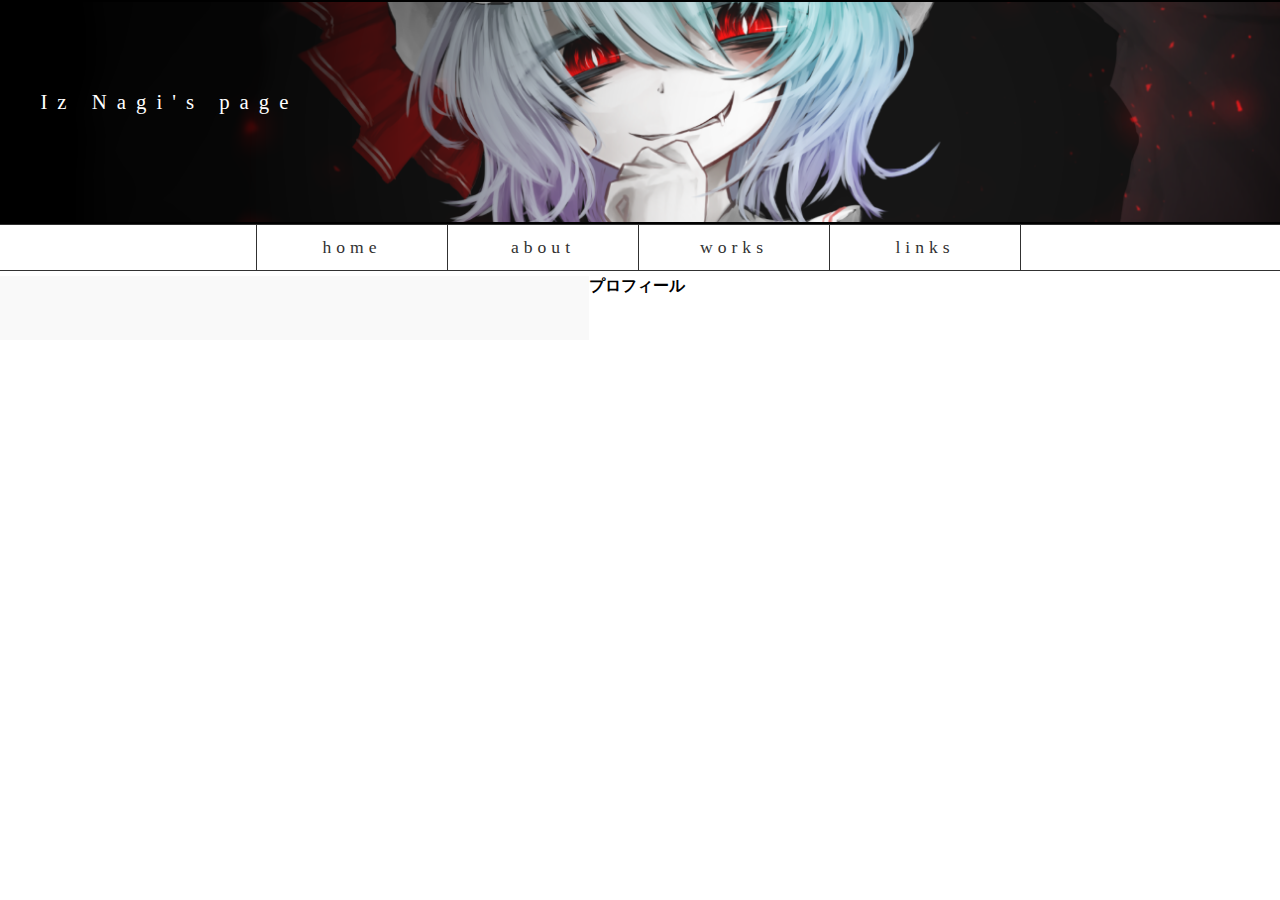
==== about.html @ 9981c50a "update" ====
<!DOCTYPE html>
<html>
<head>
	<link rel="stylesheet"href="index.css">
</head>

<body>


<div id="branding">
  <p>Iz Nagi's page</p>
</div>

<nav id="grobal-nav">
  <ul style="list-style-type:none">
    <li><a href="home.html">home</a></li>
    <li><a href="about.html">about</a></li>
    <li><a href="works.html">works</a></li>
    <li><a href="links.html">links</a></li>
  </ul>
</nav>

<div id = "contents">
<section>
	
</section>
	<h2>プロフィール</h2>
</div>

</body>
</html>
---- index.css ----
html, body, h1, h2, h3, h4, ul, ol, dl, li, dt, dd, p, div, span, img, a, table, tr, th, td {
    margin: 0;
    padding: 0;
    border: 0;
    outline: 0;
    font-size: 100%;
    vertical-align: baseline;
    background: transparent;
}

article, header, footer, aside, figure, figcaption, nav, section { 
  display:block;
}

#branding{
    width: 100%; /*横幅指定*/
    height: 220px;
    background:#ddd url(img/remiheader.png) no-repeat center 20%;
    background-size:cover;
    border: solid 2px;

    overflow: hidden; /*おまじない*/
}
#branding p{
    color: #fff; /*文字色の変更*/
    font-size: 130%; /*フォントサイズの調整*/
    letter-spacing: 10px; /*文字と文字の間隔をあける*/
    line-height: 200px; /*行間の指定（ブランディングの高さを決める）*/
    padding-left: 3%; /*文字の左側に余白をあける*/
}

nav{
    width: 100%;    /*横幅の指定*/
    border-top: 1px solid #313131;   /*上部の線の色を指定*/
    border-bottom: 1px solid #313131;    /*下部の線の色を指定*/
    margin-bottom: 5px; /**/
    overflow: hidden;   /*おまじない*/
}
nav ul{
    width: 60%; /*横幅の指定*/
    margin-left: 20%;   /*左端から20%右側に動かす*/
}
nav li{
    width: calc(25% - 2px); /*横幅の指定（線の分をマイナスする）*/
    border-left: 1px solid #313131;  /*線を描く*/
    text-align: center; /*文字を中央に*/
    float: left;    /*左から並べる*/
}
nav li:last-child{
    border-right: 1px solid #313131; /*li要素の最後の物は右側に線を描く*/
}
nav a{
    display: block; /*1つのli全体にリンクを有効にする*/
    text-decoration: none;  /*ブラウザ標準のリンク装飾をオフに*/
    color:#313131;  /*文字色の変更*/
    font-size: 110%;    /*フォントサイズの指定*/
    letter-spacing: 5px;    /*文字と文字の間隔をあける*/
    font-weight: 400;   /*文字の太さを調整*/
    line-height: 45px;  /*行間の指定（ナビボタンの高さ指定）*/
}
nav a:hover{
    background-color: gray;   /*背景色の指定*/
    color: #fff;    /*文字色の変更*/
    transition: 0.5s;   /*ホバー時の動きをなめらかにする*/
}

section{
    width: 41%; /*横幅の指定*/
    padding: 2.5%;  /*余白の指定*/
    background-color: #f9f9f9;  /*背景色の指定*/
    overflow: hidden;   /*おまじない*/
    float: left;    /*フロートする*/
}
section .date{
    font-size: 60%; /*文字サイズの指定*/
    color: orange;  /*文字色の指定*/
    border: 1px solid orange;   /*線を描く*/
    padding-top:3px;    /*文字上部の余白指定*/
    padding-bottom: 3px;    /*文字下部の余白指定*/
    padding-right: 6px; /*文字右側の余白指定*/
    padding-left: 6px;  /*文字左側の余白指定*/
    letter-spacing: 5px;    /*文字と文字の間隔をあける*/
    float: left;    /*フロートする*/
}
section h1{
    width: 100%;    /*横幅の指定*/
    font-size: 150%;    /*フォントサイズの指定*/
    color: #313131; /*文字色の変更*/
    letter-spacing: 3px;    /*文字と文字の間隔をあける*/
    padding-bottom:2px; /*文字下部の余白指定*/
    padding-top: 10px; /*文字上部の余白指定*/
    border-bottom: 1px solid #bababa;   /*文字の下部に線を描く*/
    margin-bottom: 15px;    /*セクションタイトルの下に余白をつくる*/
    float: left;    /*フロートする*/
}
section p{
    font-size: 100%;    /*フォントサイズの指定*/
    color: #313131; /*文字色の変更*/
    letter-spacing: 3px;    /*文字と文字の間隔をあける*/
    line-height: 200%;  /*行間をあける*/
    margin-bottom: 10px;    /*文字とボタンの間をあける*/
    float: left;    /*フロートする*/
}
section .btn{
    color: #fff;    /*文字色の変更*/
    border: 1px solid orange;   /*線を描く（ホバー時のずれを防ぐため）*/
    background-color: orange;   /*背景色の指定*/
    padding-top: 10px;  /*文字上部の余白を指定*/
    padding-bottom: 10px;   /*文字下部の余白を指定*/
    padding-right: 30px;    /*文字右側の余白を指定*/
    padding-left: 30px; /*文字左側の余白を指定*/
    border-radius: 5px; /*線の角を丸くする*/
    letter-spacing: 5px;    /*文字と文字の間隔をあける*/
    text-decoration: none;  /*ブラウザ標準のリンク装飾をオフに*/
    overflow: hidden;   /*おまじない*/
    float: right;   /*フロートする*/
}
section .btn:hover{
    background-color: #fff; /*背景色の指定*/
    border: 1px solid orange;   /*線を描く*/
    transition: 0.5s;   /*ホバー時の変化をなめらかに*/
    color: orange;  /*文字色の指定*/
    overflow: hidden;   /*おまじない*/
}
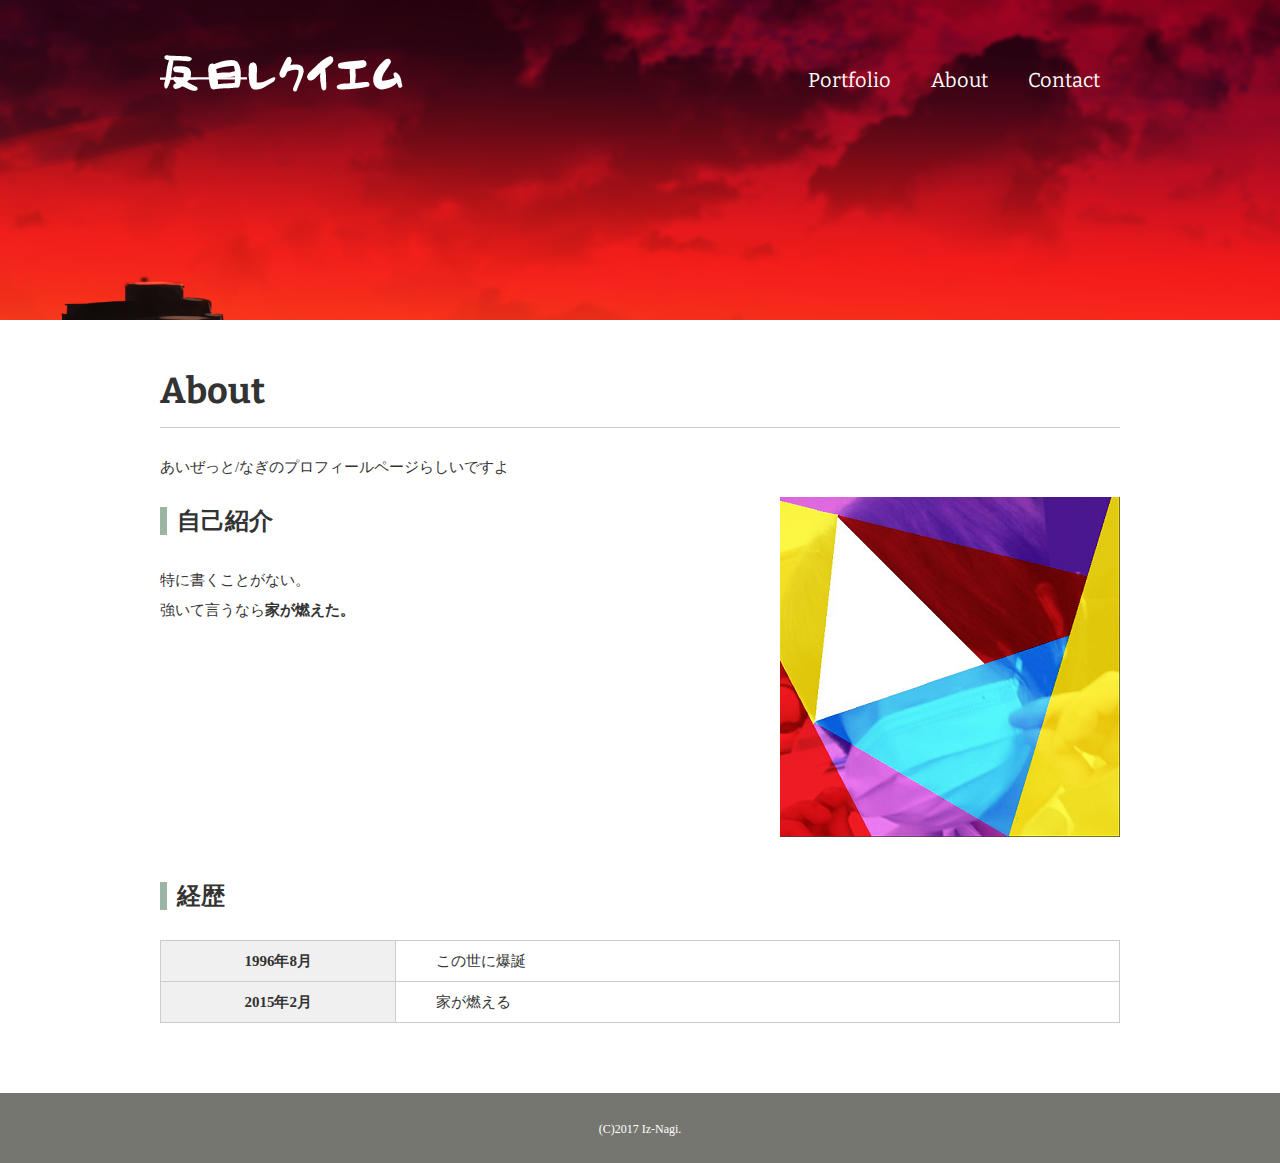
==== commit e555a66e: "create About page" ====
--- a/about.html
+++ b/about.html
@@ -1,31 +1,67 @@
 <!DOCTYPE html>
 <html>
-<head>
-	<link rel="stylesheet"href="index.css">
-</head>
+    <head>
+        <meta charset="UTF-8">
+        <title>Portfolio | Iz official</title>
+        <link href="css/style.css" rel="stylesheet">
+        <link href="https://fonts.googleapis.com/css?family=Bitter:400,700" rel="stylesheet">
+    </head>
 
-<body>
+    <body id="about">
 
+        <!-- header start-->
+        <header>
+            <div class="logo">
+            <a href="index.html"><img src="images/logo.png" alt="SNAPPERS"></a>
+            </div>
 
-<div id="branding">
-  <p>Iz Nagi's page</p>
-</div>
+            <nav>
+                <ul class="global-nav">
+                    <li><a href="portforio.html">Portfolio</a></li>
+                    <li><a href="about.html">About</a></li>
+                    <li><a href="contact.html">Contact</a></li>
+                </ul>
+            </nav>
+        </header>
+        <!-- header end-->
 
-<nav id="grobal-nav">
-  <ul style="list-style-type:none">
-    <li><a href="home.html">home</a></li>
-    <li><a href="about.html">about</a></li>
-    <li><a href="works.html">works</a></li>
-    <li><a href="links.html">links</a></li>
-  </ul>
-</nav>
+        <!-- wrap start-->
+        <div id="wrap">
+            <div class="content">
+                <div class="main-center">
+                    <h1>About</h1>
+                    <p>あいぜっと/なぎのプロフィールページらしいですよ</p>
+                    <section class="profile clearfix">
+                        <div class="profile-txt">
+                            <h2 class="icon">自己紹介</h2>
+                            <p>
+                                特に書くことがない。<br>強いて言うなら<span>家が燃えた。</span>
+                            </p>
+                        </div>
+                        <img src="images/icon.png" alt="プロフィール画像" class="profile-image">
+                    </section>
+                    <section class="career">
+                        <h2 class="icon">経歴</h2>
+                        <table>
+                            <tr>
+                                <th>1996年8月</th>
+                                <td>この世に爆誕</td>
+                            </tr>
+                            <tr>
+                                <th>2015年2月</th>
+                                <td>家が燃える</td>
+                            </tr>
+                        </table>
+                    </section>
+                </div>
+            </div>
+        </div>
+        <!-- wrap end-->
 
-<div id = "contents">
-<section>
-	
-</section>
-	<h2>プロフィール</h2>
-</div>
-
-</body>
+        <!-- footer start-->
+        <footer>
+            <small>(C)2017 Iz-Nagi.</small>
+        </footer>
+        <!-- footer end-->
+    </body>
 </html>--- a/css/style.css
+++ b/css/style.css
@@ -0,0 +1,229 @@
+@charset "utf-8";
+
+p,h1,h2,h3,h4,h5,h6 {
+    margin-top: 0;
+}
+
+img {
+    vertical-align: bottom;
+}
+
+ul {
+    margin: 0;
+    padding: 0;
+}
+
+body {
+    margin: 0;
+    padding: 0;
+    background-color: #cccccc; 
+    color: #333333;
+    font-size: 15px;
+    line-height: 2;
+}
+
+a {
+    color: #3583aa;
+    text-decoration: none;
+}
+
+a:visited {
+    color: #788d98;
+}
+
+a:hover {
+    text-decoration: underline;
+}
+
+header {
+    width: 960px;
+    height: 100px;
+    margin: 0 auto;
+}
+
+.logo {
+    float: left;
+    margin-top: 50px;
+}
+
+.global-nav {
+    float: right;
+    margin-top: 60px;
+}
+
+.global-nav li {
+    float: left;
+    margin: 0 20px;
+    font-size: 20px;
+    list-style: none;
+    font-family: 'Bitter', serif;
+}
+
+.global-nav li a {
+    color: #ffffff;
+}
+
+.global-nav li a:hover{
+    border-bottom: 2px solid #ffffff;
+    padding-bottom: 3px;
+    text-decoration: none;
+}
+
+#wrap {
+    clear: both;
+}
+
+.content {
+    width: 960px;
+    margin: 0 auto;
+}
+
+footer {
+    text-align: center;
+    color: #ffffff;
+    padding: 20px 0;
+    background-color: #767671;
+}
+
+footer small{
+    font-size: 12px;
+}
+
+#index {
+    background-image: url(../images/index.png);
+    background-repeat: no-repeat;
+    background-position: center center;
+    background-attachment: fixed;
+    background-size: cover;
+}
+
+#index .content {
+    margin-top: 150px;
+}
+
+#index #wrap {
+    background-color: transparent;
+    margin-top: 0;
+    padding: 0;
+}
+
+#index h1 {
+    font-size: 75px;
+    text-align: right;
+    font-weight: 100;
+    line-height: 1.5;
+    color: #ffffff;
+    margin-bottom: 150px;
+    font-family: "Sawarabi Mincho"; 
+    border: none;
+}
+
+#index p {
+    font-size: 16px;
+    color: #ffffff;
+}
+
+.btn a {
+    background-color: #ce3000;
+    color: #ffffff;
+    font-size: 20px;
+    font-family: 'Bitter',serif;
+    width: 185px;
+    display: block;
+    text-align: center;
+    line-height: 50px;
+    margin-top: 20px;
+    border-radius: 5px;
+    border: 3px solid #ce3000;
+}
+
+.btn a:hover {
+    text-decoration: none;
+    background-color: #ffffff;
+    color: #ce3000;
+}
+
+#index footer {
+    width: 960px;
+    margin: 150px auto 0 auto;
+    text-align: left;
+    background-color: transparent;
+}
+
+#about {
+    background-image: url(../images/yuu.png);
+    background-repeat: no-repeat;
+    background-position: center top;
+    background-attachment: fixed;
+    background-size: 100% auto;
+}
+
+#wrap {
+    clear: both;
+    background-color: #ffffff;
+    margin-top: 220px;
+    padding: 35px 0;
+}
+
+.main-cener {
+    width: 940px;
+    margin: 0 auto;
+}
+
+h1 {
+    font-family: 'Bitter',serif;
+    font-size: 36px;
+    border-bottom: 1px solid #cccccc;
+}
+
+h2 {
+    font-family: 'Bitter',serif;
+    font-size: 24px;
+}
+
+.icon:before {
+    content: "";
+    padding-right: 10px;
+    border-left: 7px solid #9cb4a4;
+}
+
+#about .profile-txt {
+    width: 540px;
+    float: left;
+}
+
+#about .profile-txt span {
+    font-weight: bold;
+}
+
+#about .profile-image {
+    float: right;
+}
+
+.clearfix:after {
+    content: "";
+    display: block;
+    clear: both;
+}
+
+section {
+    margin-bottom: 35px;
+}
+
+#about .career th {
+    width: 240px;
+    background-color: #f0f0f0;
+    padding: 5px 0;
+    border: 1px solid #cccccc;
+}
+
+#about .career td {
+    width: 660px;
+    padding: 5px 40px;
+    border: 1px solid #cccccc;
+}
+
+table {
+    border-spacing: 0;
+    border-collapse: collapse;
+}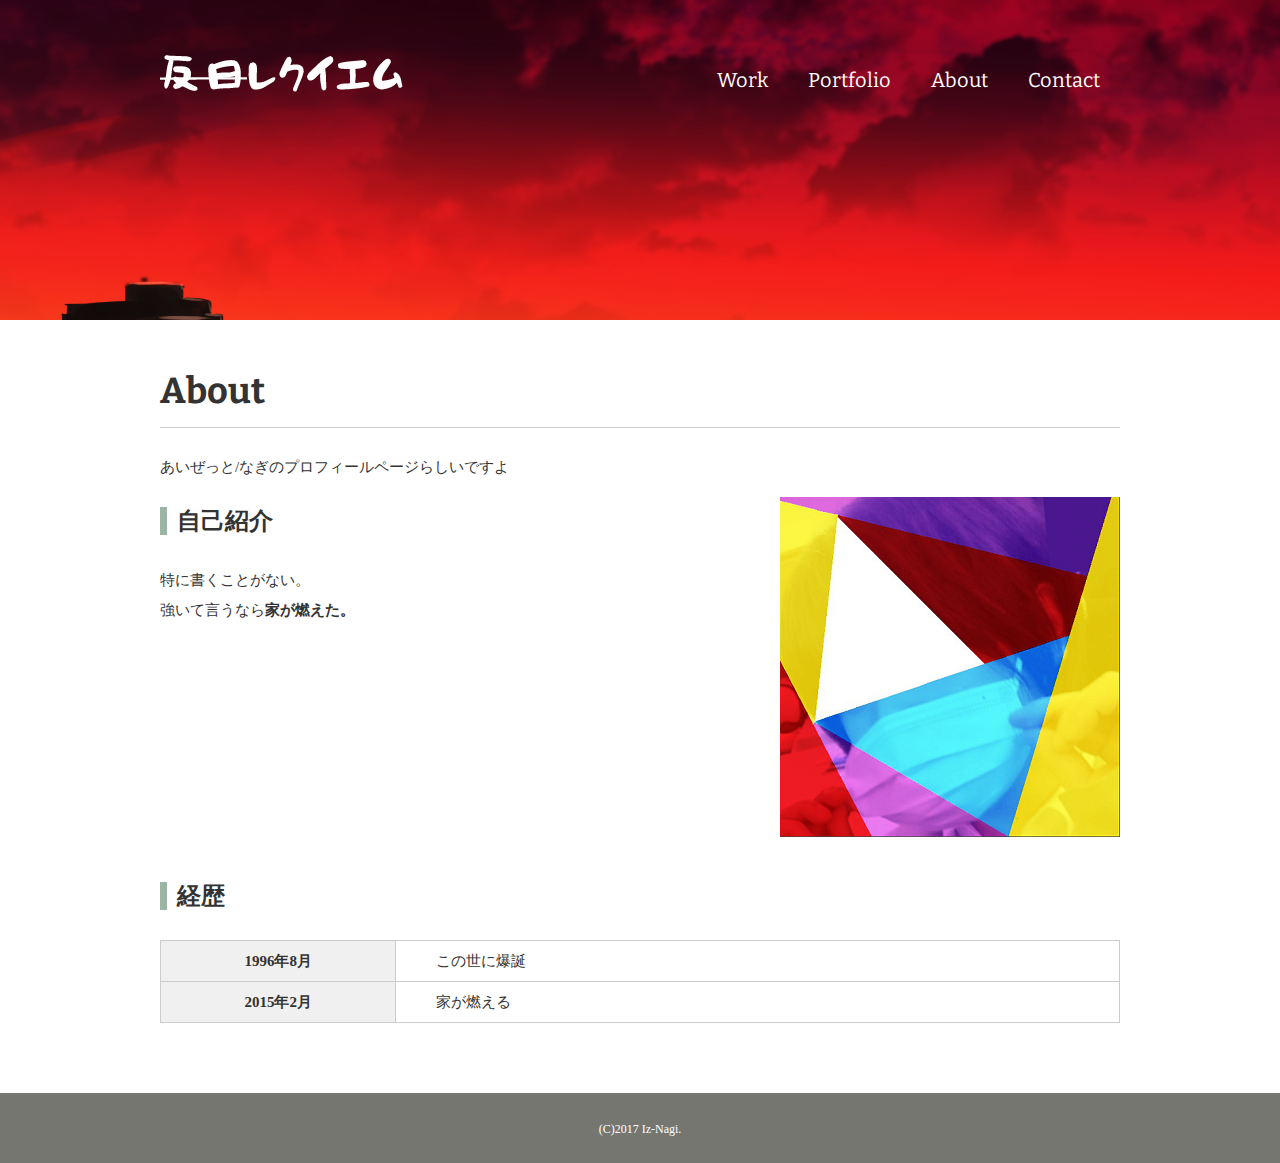
==== commit a1e0d306: "iroiro" ====
--- a/about.html
+++ b/about.html
@@ -2,9 +2,12 @@
 <html>
     <head>
         <meta charset="UTF-8">
-        <title>Portfolio | Iz official</title>
+        <meta name="viewport" content="width=device-width,initial-scale=1">
+        <title>About | Iz official</title>
         <link href="css/style.css" rel="stylesheet">
         <link href="https://fonts.googleapis.com/css?family=Bitter:400,700" rel="stylesheet">
+        <link href="https://fonts.googleapis.com/css?family=Josefin+Slab|Raleway:200" rel="stylesheet">
+        
     </head>
 
     <body id="about">
@@ -17,7 +20,8 @@
 
             <nav>
                 <ul class="global-nav">
-                    <li><a href="portforio.html">Portfolio</a></li>
+                    <li><a href="work.html">Work</a></li>
+                    <li><a href="portfolio.html">Portfolio</a></li>
                     <li><a href="about.html">About</a></li>
                     <li><a href="contact.html">Contact</a></li>
                 </ul>
--- a/css/style.css
+++ b/css/style.css
@@ -71,6 +71,9 @@
 
 #wrap {
     clear: both;
+    background-color: #ffffff;
+    margin-top: 220px;
+    padding: 35px 0;
 }
 
 .content {
@@ -111,7 +114,7 @@
     font-size: 75px;
     text-align: right;
     font-weight: 100;
-    line-height: 1.5;
+    line-height: 2;
     color: #ffffff;
     margin-bottom: 150px;
     font-family: "Sawarabi Mincho"; 
@@ -158,13 +161,6 @@
     background-size: 100% auto;
 }
 
-#wrap {
-    clear: both;
-    background-color: #ffffff;
-    margin-top: 220px;
-    padding: 35px 0;
-}
-
 .main-cener {
     width: 940px;
     margin: 0 auto;
@@ -226,4 +222,166 @@
 table {
     border-spacing: 0;
     border-collapse: collapse;
-}+}
+
+#portfolio {
+    background-image: url(../images/yuu.png);
+    background-repeat: no-repeat;
+    background-position: center top;
+    background-attachment: fixed;
+    background-size: 100% auto;
+}
+
+.main {
+    width: 700px;
+    margin: 0 10px;
+    float: left;
+}
+
+.sidebar {
+    width: 200px;
+    margin: 0 10px 0 30px;
+    float: right;
+    font-family: 'Bitter',serif;
+}
+
+.sidebar h2 {
+    margin-bottom: 10px;
+}
+
+.sidebar ul {
+    font-size: 16px;
+    margin-left: 20px;
+}
+
+.sidebar li a {
+    color: #333333;
+}
+
+a img:hover {
+    opacity: 0.8;
+}
+
+#original-illust {
+    background-image: url(../images/yuu.png);
+    background-repeat: no-repeat;
+    background-position: center top;
+    background-attachment: fixed;
+    background-size: 100% auto;
+}
+
+#original-illust .original-list li {
+    float: left;
+    list-style: none;
+    margin: 0 20px 15px 0;
+}
+
+#original-illust .original-list li:nth-child(3n) {
+    margin-right: 0;
+}
+
+#toho-illust {
+    background-image: url(../images/yuu.png);
+    background-repeat: no-repeat;
+    background-position: center top;
+    background-attachment: fixed;
+    background-size: 100% auto;
+}
+
+#toho-illust .toho-list li {
+    float: left;
+    list-style: none;
+    margin: 0 20px 15px 0;
+}
+
+#toho-illust .toho-list li:nth-child(3n) {
+    margin-right: 0;
+}
+
+#contact {
+    background-image: url(../images/yuu.png);
+    background-repeat: no-repeat;
+    background-position: center top;
+    background-attachment: fixed;
+    background-size: 100% auto;
+}
+
+@media screen and (max-width:600px) {
+    /* 画面サイズが600px以下☆DE☆適用 */
+    
+    body {
+     font-size: 3.5vw;
+    }
+
+    #index h1 {
+        font-size: 30px;
+    }
+    
+    h1 {
+      font-size: 7.2vw;
+    }
+  
+    h2 {
+      font-size: 6vw;
+    }
+    
+    header {
+      width: auto;
+      margin: 0 5%;
+    }
+    
+    .logo {
+      float: none;
+      margin-top: 60px;
+      text-align: center;
+    }
+    
+    .global-nav {
+      float: none;
+      margin-top: 40px;
+      text-align: center;
+    }
+    
+    .global-nav li {
+      display: inline;
+      float: none;
+      margin: 0 8px;
+    } 
+    
+    #wrap {
+      margin-top: 40px;
+      padding: 35px 0 0;
+    }
+
+    #index .content {
+        width: 100%;
+    }
+        
+    #index #wrap {
+        margin-top: 40px;
+        padding: 35px 0 0;
+    }
+
+    .content {
+      width: 100%;
+    }
+    
+    .main {
+      float: none;
+      width: auto;
+      margin: 0 5%;
+    }
+    
+    h2 img {
+      max-width: 100%;
+    } 
+    
+    .sidebar {
+      width: auto;
+      float: none;
+      margin: 0;
+      padding: 30px 10% 10px;
+      background-color: #f7f6f4;
+    }
+    
+  }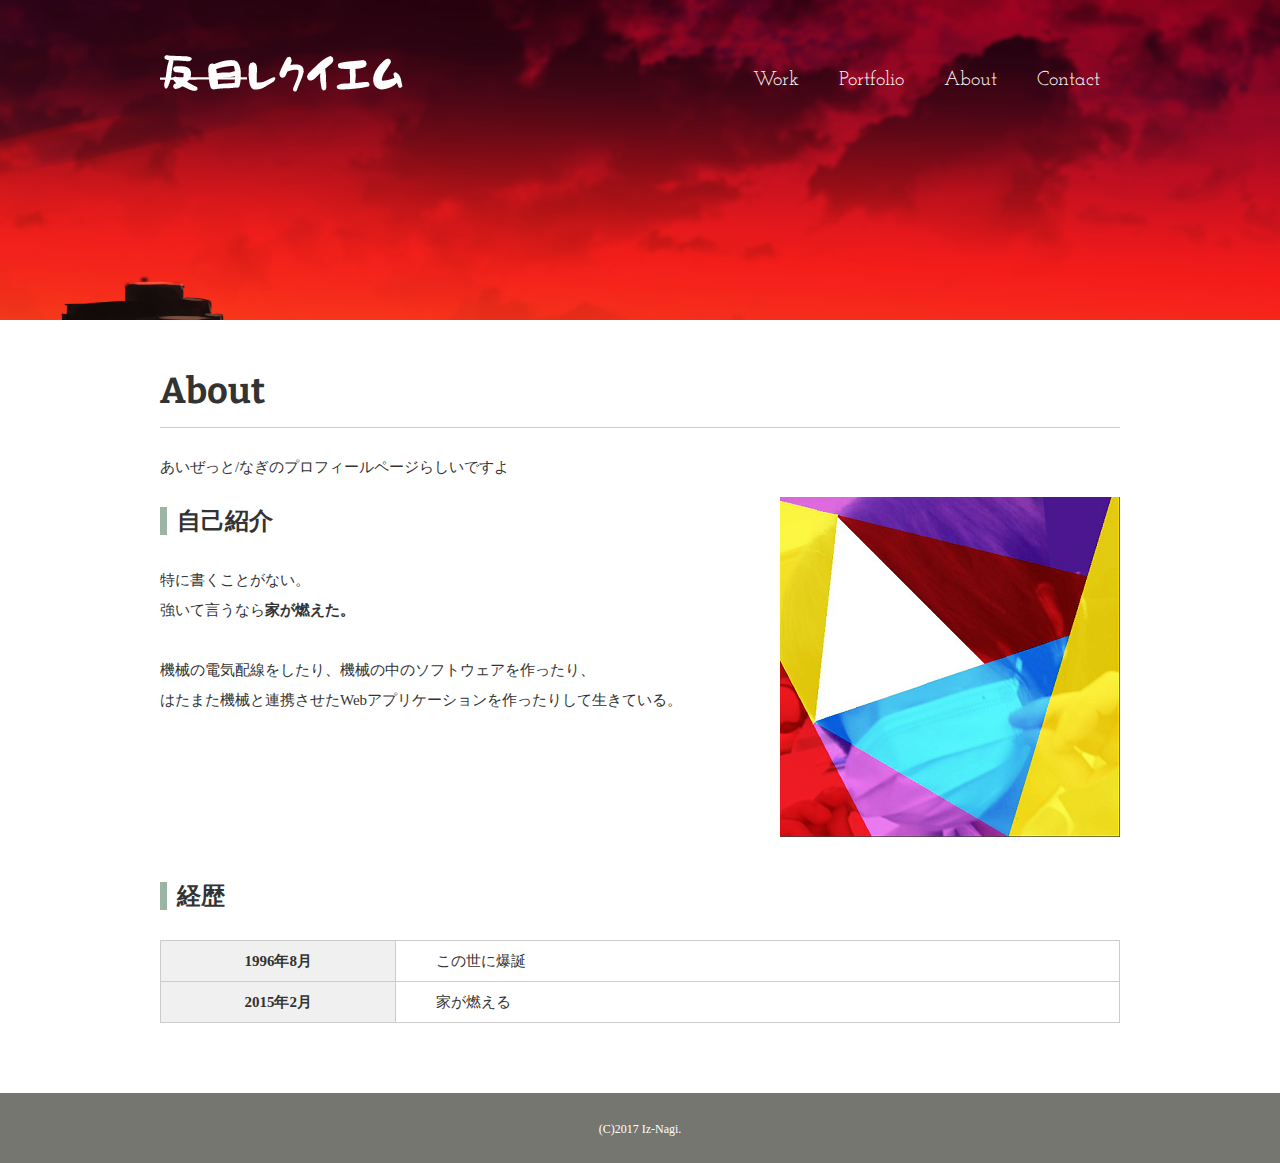
==== commit ac078a22: "it" ====
--- a/about.html
+++ b/about.html
@@ -40,6 +40,10 @@
                             <h2 class="icon">自己紹介</h2>
                             <p>
                                 特に書くことがない。<br>強いて言うなら<span>家が燃えた。</span>
+                                <br><br>
+                                機械の電気配線をしたり、機械の中のソフトウェアを作ったり、
+                                <br>
+                                はたまた機械と連携させたWebアプリケーションを作ったりして生きている。
                             </p>
                         </div>
                         <img src="images/icon.png" alt="プロフィール画像" class="profile-image">
--- a/css/style.css
+++ b/css/style.css
@@ -1,387 +1,307 @@
-@charset "utf-8";
-
-p,h1,h2,h3,h4,h5,h6 {
-    margin-top: 0;
-}
+@charset "UTF-8";
+p, h1, h2, h3, h4, h5, h6 {
+  margin-top: 0; }
 
 img {
-    vertical-align: bottom;
-}
+  vertical-align: bottom; }
 
 ul {
-    margin: 0;
-    padding: 0;
-}
+  margin: 0;
+  padding: 0; }
 
 body {
-    margin: 0;
-    padding: 0;
-    background-color: #cccccc; 
-    color: #333333;
-    font-size: 15px;
-    line-height: 2;
-}
+  margin: 0;
+  padding: 0;
+  background-color: #cccccc;
+  color: #333333;
+  font-size: 15px;
+  line-height: 2;
+  animation: fadeIn 2s ease 0s 1 normal;
+  -webkit-animation: fadeIn 2s ease 0s 1 normal; }
 
 a {
-    color: #3583aa;
-    text-decoration: none;
-}
-
-a:visited {
-    color: #788d98;
-}
-
-a:hover {
-    text-decoration: underline;
-}
+  color: #3583aa;
+  text-decoration: none; }
+  a:visited {
+    color: #788d98; }
+  a:hover {
+    text-decoration: underline; }
 
 header {
-    width: 960px;
-    height: 100px;
-    margin: 0 auto;
-}
+  width: 960px;
+  height: 100px;
+  margin: 0 auto 0 auto; }
 
 .logo {
-    float: left;
-    margin-top: 50px;
-}
+  float: left;
+  margin-top: 50px; }
 
 .global-nav {
-    float: right;
-    margin-top: 60px;
-}
-
-.global-nav li {
+  float: right;
+  margin-top: 60px; }
+  .global-nav li {
     float: left;
     margin: 0 20px;
     font-size: 20px;
     list-style: none;
-    font-family: 'Bitter', serif;
-}
-
-.global-nav li a {
-    color: #ffffff;
-}
-
-.global-nav li a:hover{
-    border-bottom: 2px solid #ffffff;
-    padding-bottom: 3px;
-    text-decoration: none;
-}
+    font-family: 'Josefin Slab', serif; }
+    .global-nav li a {
+      color: #ffffff; }
+      .global-nav li a:hover {
+        border-bottom: 1px solid #ffffff;
+        padding-bottom: 3px;
+        text-decoration: none; }
 
 #wrap {
-    clear: both;
-    background-color: #ffffff;
-    margin-top: 220px;
-    padding: 35px 0;
-}
+  clear: both;
+  background-color: #ffffff;
+  margin-top: 220px;
+  padding: 35px 0; }
 
 .content {
-    width: 960px;
-    margin: 0 auto;
-}
+  width: 960px;
+  margin: 0 auto; }
 
 footer {
-    text-align: center;
-    color: #ffffff;
-    padding: 20px 0;
-    background-color: #767671;
-}
-
-footer small{
-    font-size: 12px;
-}
+  text-align: center;
+  color: #ffffff;
+  padding: 20px 0;
+  background-color: #767671; }
+  footer small {
+    font-size: 12px; }
 
 #index {
-    background-image: url(../images/index.png);
-    background-repeat: no-repeat;
-    background-position: center center;
-    background-attachment: fixed;
-    background-size: cover;
-}
-
-#index .content {
-    margin-top: 150px;
-}
-
-#index #wrap {
+  background-image: url(../images/sousaku2.png);
+  background-repeat: no-repeat;
+  background-position: center 25%;
+  background-attachment: fixed;
+  background-size: cover; }
+  #index .content {
+    margin: 120px 0 50px 50px; }
+  #index #wrap {
     background-color: transparent;
     margin-top: 0;
-    padding: 0;
-}
-
-#index h1 {
-    font-size: 75px;
-    text-align: right;
+    padding: 0; }
+  #index h1 {
+    font-size: 60px;
+    text-align: left;
     font-weight: 100;
     line-height: 2;
     color: #ffffff;
-    margin-bottom: 150px;
-    font-family: "Sawarabi Mincho"; 
+    margin-bottom: 100px;
+    font-family: 'Raleway', sans-serif;
     border: none;
-}
-
-#index p {
+    transform: rotate(-2deg); }
+  #index p {
     font-size: 16px;
-    color: #ffffff;
-}
+    color: #ffffff; }
+  #index footer {
+    width: 960px;
+    margin: 50px auto 0 auto;
+    text-align: left;
+    background-color: transparent; }
 
 .btn a {
-    background-color: #ce3000;
-    color: #ffffff;
-    font-size: 20px;
-    font-family: 'Bitter',serif;
-    width: 185px;
-    display: block;
-    text-align: center;
-    line-height: 50px;
-    margin-top: 20px;
-    border-radius: 5px;
-    border: 3px solid #ce3000;
-}
-
-.btn a:hover {
+  background-color: #ce3000;
+  color: #ffffff;
+  font-size: 20px;
+  font-family: 'Josefin Slab', serif;
+  width: 185px;
+  display: block;
+  text-align: center;
+  line-height: 50px;
+  margin: 20px 0px 0px 150px;
+  border-radius: 5px;
+  border: 3px solid #ce3000; }
+  .btn a:hover {
     text-decoration: none;
     background-color: #ffffff;
-    color: #ce3000;
-}
-
-#index footer {
-    width: 960px;
-    margin: 150px auto 0 auto;
-    text-align: left;
-    background-color: transparent;
-}
+    color: #ce3000; }
 
 #about {
-    background-image: url(../images/yuu.png);
-    background-repeat: no-repeat;
-    background-position: center top;
-    background-attachment: fixed;
-    background-size: 100% auto;
-}
+  background-image: url(../images/yuu.png);
+  background-repeat: no-repeat;
+  background-position: center top;
+  background-attachment: fixed;
+  background-size: 100% auto; }
 
 .main-cener {
-    width: 940px;
-    margin: 0 auto;
-}
+  width: 940px;
+  margin: 0 auto; }
 
 h1 {
-    font-family: 'Bitter',serif;
-    font-size: 36px;
-    border-bottom: 1px solid #cccccc;
-}
+  font-family: 'Bitter',serif;
+  font-size: 36px;
+  border-bottom: 1px solid #cccccc; }
 
 h2 {
-    font-family: 'Bitter',serif;
-    font-size: 24px;
-}
+  font-family: 'Bitter',serif;
+  font-size: 24px; }
 
 .icon:before {
-    content: "";
-    padding-right: 10px;
-    border-left: 7px solid #9cb4a4;
-}
+  content: "";
+  padding-right: 10px;
+  border-left: 7px solid #9cb4a4; }
 
 #about .profile-txt {
-    width: 540px;
-    float: left;
-}
-
-#about .profile-txt span {
-    font-weight: bold;
-}
-
+  width: 540px;
+  float: left; }
+  #about .profile-txt span {
+    font-weight: bold; }
 #about .profile-image {
-    float: right;
-}
+  float: right; }
 
 .clearfix:after {
-    content: "";
-    display: block;
-    clear: both;
-}
+  content: "";
+  display: block;
+  clear: both; }
 
 section {
-    margin-bottom: 35px;
-}
+  margin-bottom: 35px; }
 
 #about .career th {
-    width: 240px;
-    background-color: #f0f0f0;
-    padding: 5px 0;
-    border: 1px solid #cccccc;
-}
-
+  width: 240px;
+  background-color: #f0f0f0;
+  padding: 5px 0;
+  border: 1px solid #cccccc; }
 #about .career td {
-    width: 660px;
-    padding: 5px 40px;
-    border: 1px solid #cccccc;
-}
+  width: 660px;
+  padding: 5px 40px;
+  border: 1px solid #cccccc; }
 
 table {
-    border-spacing: 0;
-    border-collapse: collapse;
-}
+  border-spacing: 0;
+  border-collapse: collapse; }
 
 #portfolio {
-    background-image: url(../images/yuu.png);
-    background-repeat: no-repeat;
-    background-position: center top;
-    background-attachment: fixed;
-    background-size: 100% auto;
-}
+  background-image: url(../images/yuu.png);
+  background-repeat: no-repeat;
+  background-position: center top;
+  background-attachment: fixed;
+  background-size: 100% auto; }
 
 .main {
-    width: 700px;
-    margin: 0 10px;
-    float: left;
-}
+  width: 700px;
+  margin: 0 10px;
+  float: left; }
 
 .sidebar {
-    width: 200px;
-    margin: 0 10px 0 30px;
-    float: right;
-    font-family: 'Bitter',serif;
-}
-
-.sidebar h2 {
-    margin-bottom: 10px;
-}
-
-.sidebar ul {
+  width: 200px;
+  margin: 0 10px 0 30px;
+  float: right;
+  font-family: 'Bitter',serif; }
+  .sidebar h2 {
+    margin-bottom: 10px; }
+  .sidebar ul {
     font-size: 16px;
-    margin-left: 20px;
-}
-
-.sidebar li a {
-    color: #333333;
-}
+    margin-left: 20px; }
+  .sidebar li a {
+    color: #333333; }
 
 a img:hover {
-    opacity: 0.8;
-}
+  opacity: 0.8; }
 
 #original-illust {
-    background-image: url(../images/yuu.png);
-    background-repeat: no-repeat;
-    background-position: center top;
-    background-attachment: fixed;
-    background-size: 100% auto;
-}
-
-#original-illust .original-list li {
+  background-image: url(../images/yuu.png);
+  background-repeat: no-repeat;
+  background-position: center top;
+  background-attachment: fixed;
+  background-size: 100% auto; }
+  #original-illust .original-list li {
     float: left;
     list-style: none;
-    margin: 0 20px 15px 0;
-}
-
-#original-illust .original-list li:nth-child(3n) {
-    margin-right: 0;
-}
+    margin: 0 20px 15px 0; }
+    #original-illust .original-list li:nth-child(3n) {
+      margin-right: 0; }
 
 #toho-illust {
-    background-image: url(../images/yuu.png);
-    background-repeat: no-repeat;
-    background-position: center top;
-    background-attachment: fixed;
-    background-size: 100% auto;
-}
-
-#toho-illust .toho-list li {
+  background-image: url(../images/yuu.png);
+  background-repeat: no-repeat;
+  background-position: center top;
+  background-attachment: fixed;
+  background-size: 100% auto; }
+  #toho-illust .toho-list li {
     float: left;
     list-style: none;
-    margin: 0 20px 15px 0;
-}
-
-#toho-illust .toho-list li:nth-child(3n) {
-    margin-right: 0;
-}
+    margin: 0 20px 15px 0; }
+    #toho-illust .toho-list li:nth-child(3n) {
+      margin-right: 0; }
 
 #contact {
-    background-image: url(../images/yuu.png);
-    background-repeat: no-repeat;
-    background-position: center top;
-    background-attachment: fixed;
-    background-size: 100% auto;
-}
-
-@media screen and (max-width:600px) {
-    /* 画面サイズが600px以下☆DE☆適用 */
-    
-    body {
-     font-size: 3.5vw;
-    }
-
-    #index h1 {
-        font-size: 30px;
-    }
-    
-    h1 {
-      font-size: 7.2vw;
-    }
-  
-    h2 {
-      font-size: 6vw;
-    }
-    
-    header {
-      width: auto;
-      margin: 0 5%;
-    }
-    
-    .logo {
-      float: none;
-      margin-top: 60px;
-      text-align: center;
-    }
-    
-    .global-nav {
-      float: none;
-      margin-top: 40px;
-      text-align: center;
-    }
-    
+  background-image: url(../images/yuu.png);
+  background-repeat: no-repeat;
+  background-position: center top;
+  background-attachment: fixed;
+  background-size: 100% auto; }
+
+@keyframes fadeIn {
+  0% {
+    opacity: 0; }
+  100% {
+    opacity: 1; } }
+@-webkit-keyframes fadeIn {
+  0% {
+    opacity: 0; }
+  100% {
+    opacity: 1; } }
+@media screen and (max-width: 600px) {
+  /* 画面サイズが600px以下☆DE☆適用 */
+  body {
+    font-size: 3.5vw; }
+
+  #index h1 {
+    font-size: 30px; }
+
+  h1 {
+    font-size: 7.2vw; }
+
+  h2 {
+    font-size: 6vw; }
+
+  header {
+    width: auto;
+    margin: 0 5%; }
+
+  .logo {
+    float: none;
+    margin-top: 60px;
+    text-align: center; }
+
+  .global-nav {
+    float: none;
+    margin-top: 40px;
+    text-align: center; }
     .global-nav li {
       display: inline;
       float: none;
-      margin: 0 8px;
-    } 
-    
-    #wrap {
-      margin-top: 40px;
-      padding: 35px 0 0;
-    }
-
-    #index .content {
-        width: 100%;
-    }
-        
-    #index #wrap {
-        margin-top: 40px;
-        padding: 35px 0 0;
-    }
-
-    .content {
-      width: 100%;
-    }
-    
-    .main {
-      float: none;
-      width: auto;
-      margin: 0 5%;
-    }
-    
-    h2 img {
-      max-width: 100%;
-    } 
-    
-    .sidebar {
-      width: auto;
-      float: none;
-      margin: 0;
-      padding: 30px 10% 10px;
-      background-color: #f7f6f4;
-    }
-    
-  }+      margin: 0 8px; }
+
+  #wrap {
+    margin-top: 40px;
+    padding: 35px 0 0; }
+
+  #index .content {
+    width: 100%; }
+  #index #wrap {
+    margin-top: 40px;
+    padding: 35px 0 0; }
+
+  .content {
+    width: 100%; }
+
+  .main {
+    float: none;
+    width: auto;
+    margin: 0 5%; }
+
+  h2 img {
+    max-width: 100%; }
+
+  .sidebar {
+    width: auto;
+    float: none;
+    margin: 0;
+    padding: 30px 10% 10px;
+    background-color: #f7f6f4; } }
+
+/*# sourceMappingURL=style.css.map */
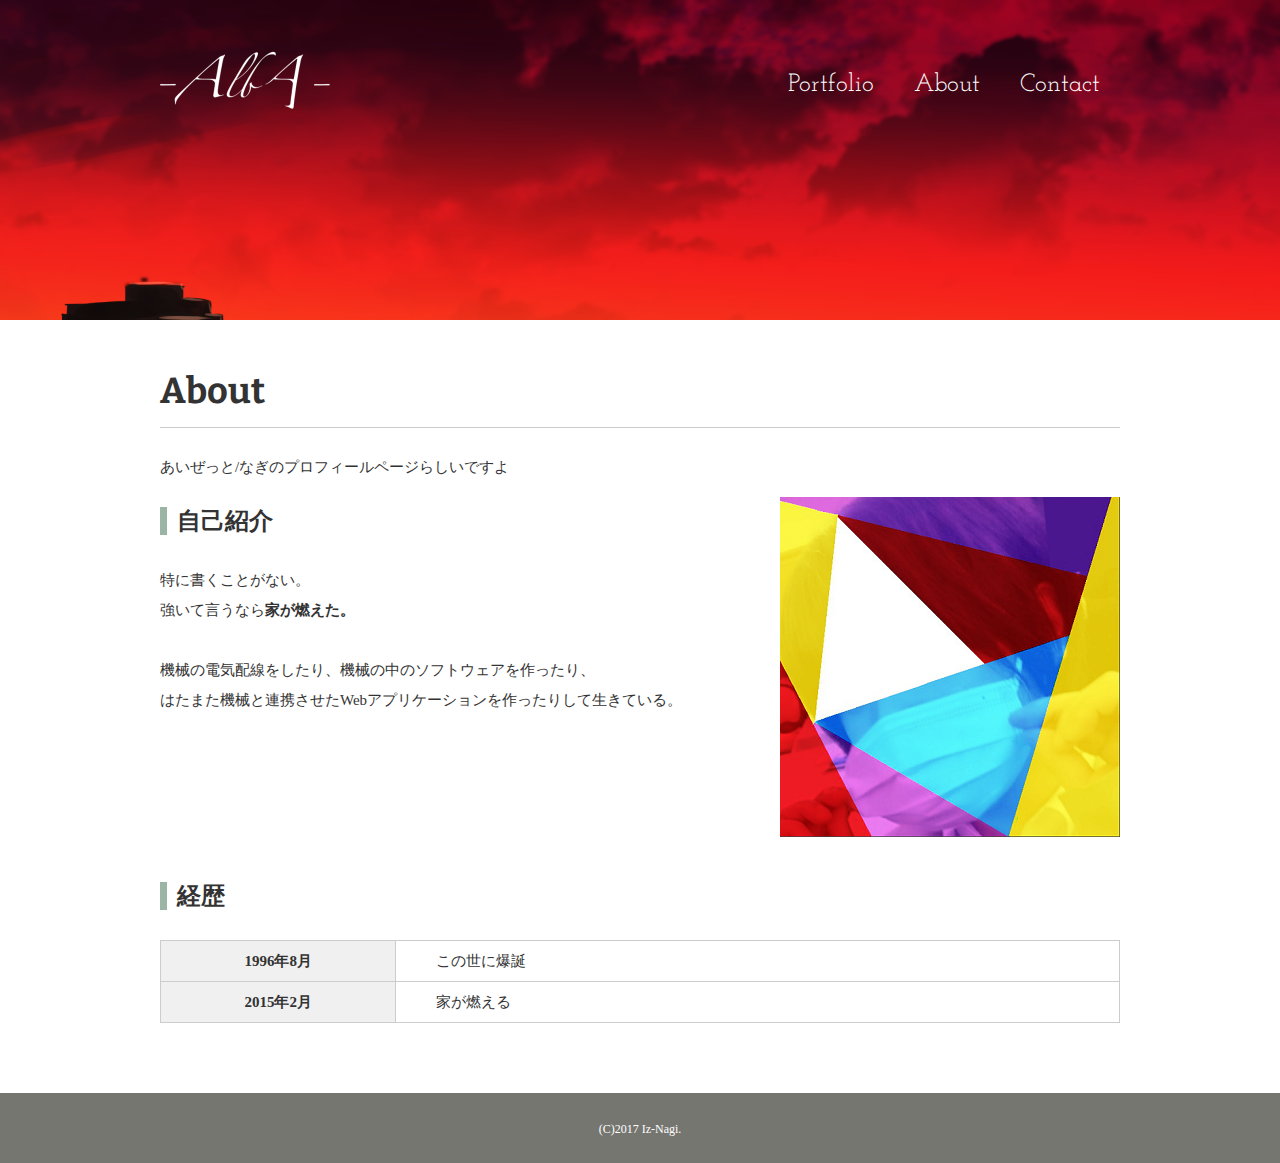
==== commit e6ff8c4b: "yo" ====
--- a/about.html
+++ b/about.html
@@ -20,7 +20,7 @@
 
             <nav>
                 <ul class="global-nav">
-                    <li><a href="work.html">Work</a></li>
+                    
                     <li><a href="portfolio.html">Portfolio</a></li>
                     <li><a href="about.html">About</a></li>
                     <li><a href="contact.html">Contact</a></li>
--- a/css/style.css
+++ b/css/style.css
@@ -42,7 +42,7 @@
   .global-nav li {
     float: left;
     margin: 0 20px;
-    font-size: 20px;
+    font-size: 25px;
     list-style: none;
     font-family: 'Josefin Slab', serif; }
     .global-nav li a {
@@ -75,7 +75,9 @@
   background-repeat: no-repeat;
   background-position: center 25%;
   background-attachment: fixed;
-  background-size: cover; }
+  background-size: cover;
+  background-color: #000;
+  animation: background-ani 10000s linear infinite; }
   #index .content {
     margin: 120px 0 50px 50px; }
   #index #wrap {
@@ -90,8 +92,7 @@
     color: #ffffff;
     margin-bottom: 100px;
     font-family: 'Raleway', sans-serif;
-    border: none;
-    transform: rotate(-2deg); }
+    border: none; }
   #index p {
     font-size: 16px;
     color: #ffffff; }
@@ -239,6 +240,11 @@
     opacity: 0; }
   100% {
     opacity: 1; } }
+@keyframes background-ani {
+  0% {
+    background-position: 0% 0%; }
+  100% {
+    background-position: 10000% 10000%; } }
 @-webkit-keyframes fadeIn {
   0% {
     opacity: 0; }
